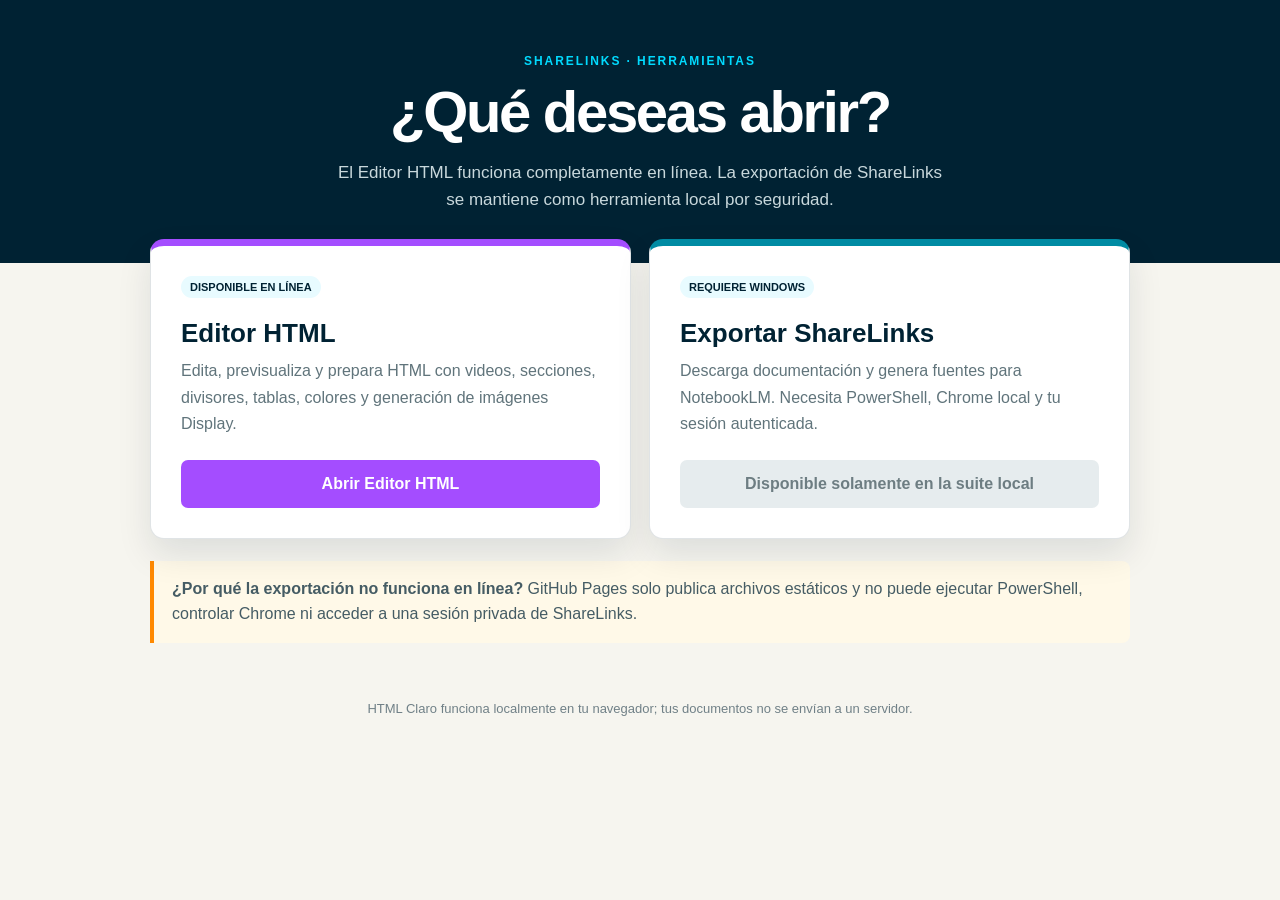
==== docs/index.html @ 23293ef8 "publish extensible web tools editor" ====
<!doctype html>
<html lang="es">
<head>
  <meta charset="utf-8">
  <meta name="viewport" content="width=device-width,initial-scale=1">
  <meta name="description" content="Editor HTML Claro y herramientas ShareLinks">
  <title>Herramientas ShareLinks</title>
  <style>
    :root { color-scheme: light; --navy:#002233; --purple:#a44dff; --cyan:#00dbff; --paper:#f6f5ef; --muted:#60747b; }
    * { box-sizing:border-box; }
    body { min-height:100vh; margin:0; color:var(--navy); background:var(--paper); font-family:Inter,Segoe UI,Arial,sans-serif; }
    header { padding:54px 24px 50px; color:#fff; text-align:center; background:var(--navy); }
    .eyebrow { margin:0 0 10px; color:var(--cyan); font-size:12px; font-weight:800; letter-spacing:.16em; text-transform:uppercase; }
    h1 { margin:0; font-size:clamp(32px,6vw,58px); letter-spacing:-.04em; }
    header p:last-child { max-width:620px; margin:14px auto 0; color:#c8d8dc; font-size:17px; line-height:1.6; }
    main { width:min(980px,calc(100% - 32px)); margin:-24px auto 0; padding-bottom:50px; }
    .grid { display:grid; grid-template-columns:repeat(2,minmax(0,1fr)); gap:18px; }
    article { display:flex; min-height:300px; padding:30px; flex-direction:column; background:#fff; border:1px solid rgba(0,34,51,.12); border-radius:14px; box-shadow:0 16px 34px rgba(0,34,51,.1); }
    article.primary { border-top:7px solid var(--purple); }
    article.local { border-top:7px solid #008ba3; }
    .tag { align-self:flex-start; padding:5px 9px; color:var(--navy); background:#e8fbff; border-radius:999px; font-size:11px; font-weight:800; text-transform:uppercase; }
    h2 { margin:20px 0 9px; font-size:26px; }
    article p { margin:0; color:var(--muted); line-height:1.65; }
    .button { display:inline-flex; min-height:48px; margin-top:auto; padding:12px 18px; align-items:center; justify-content:center; color:#fff; background:var(--purple); border-radius:7px; font-weight:800; text-decoration:none; }
    .button.secondary { background:#008ba3; }
    .button.disabled { color:#6d7d82; background:#e6ecee; cursor:not-allowed; }
    .note { margin:22px 0 0; padding:16px 18px; color:#455c64; background:#fff9e8; border-left:4px solid #ff8900; border-radius:0 8px 8px 0; line-height:1.55; }
    footer { padding:8px 20px 32px; color:#708087; text-align:center; font-size:13px; }
    @media (max-width:720px) { header { padding-top:38px; } .grid { grid-template-columns:1fr; } article { min-height:270px; } }
  </style>
</head>
<body>
  <header>
    <p class="eyebrow">ShareLinks · herramientas</p>
    <h1>¿Qué deseas abrir?</h1>
    <p>El Editor HTML funciona completamente en línea. La exportación de ShareLinks se mantiene como herramienta local por seguridad.</p>
  </header>
  <main>
    <section class="grid" aria-label="Herramientas disponibles">
      <article class="primary">
        <span class="tag">Disponible en línea</span>
        <h2>Editor HTML</h2>
        <p>Edita, previsualiza y prepara HTML con videos, secciones, divisores, tablas, colores y generación de imágenes Display.</p>
        <a class="button" href="editor.html">Abrir Editor HTML</a>
      </article>
      <article class="local">
        <span class="tag">Requiere Windows</span>
        <h2>Exportar ShareLinks</h2>
        <p>Descarga documentación y genera fuentes para NotebookLM. Necesita PowerShell, Chrome local y tu sesión autenticada.</p>
        <span class="button disabled" aria-disabled="true">Disponible solamente en la suite local</span>
      </article>
    </section>
    <p class="note"><strong>¿Por qué la exportación no funciona en línea?</strong> GitHub Pages solo publica archivos estáticos y no puede ejecutar PowerShell, controlar Chrome ni acceder a una sesión privada de ShareLinks.</p>
  </main>
  <footer>HTML Claro funciona localmente en tu navegador; tus documentos no se envían a un servidor.</footer>
</body>
</html>
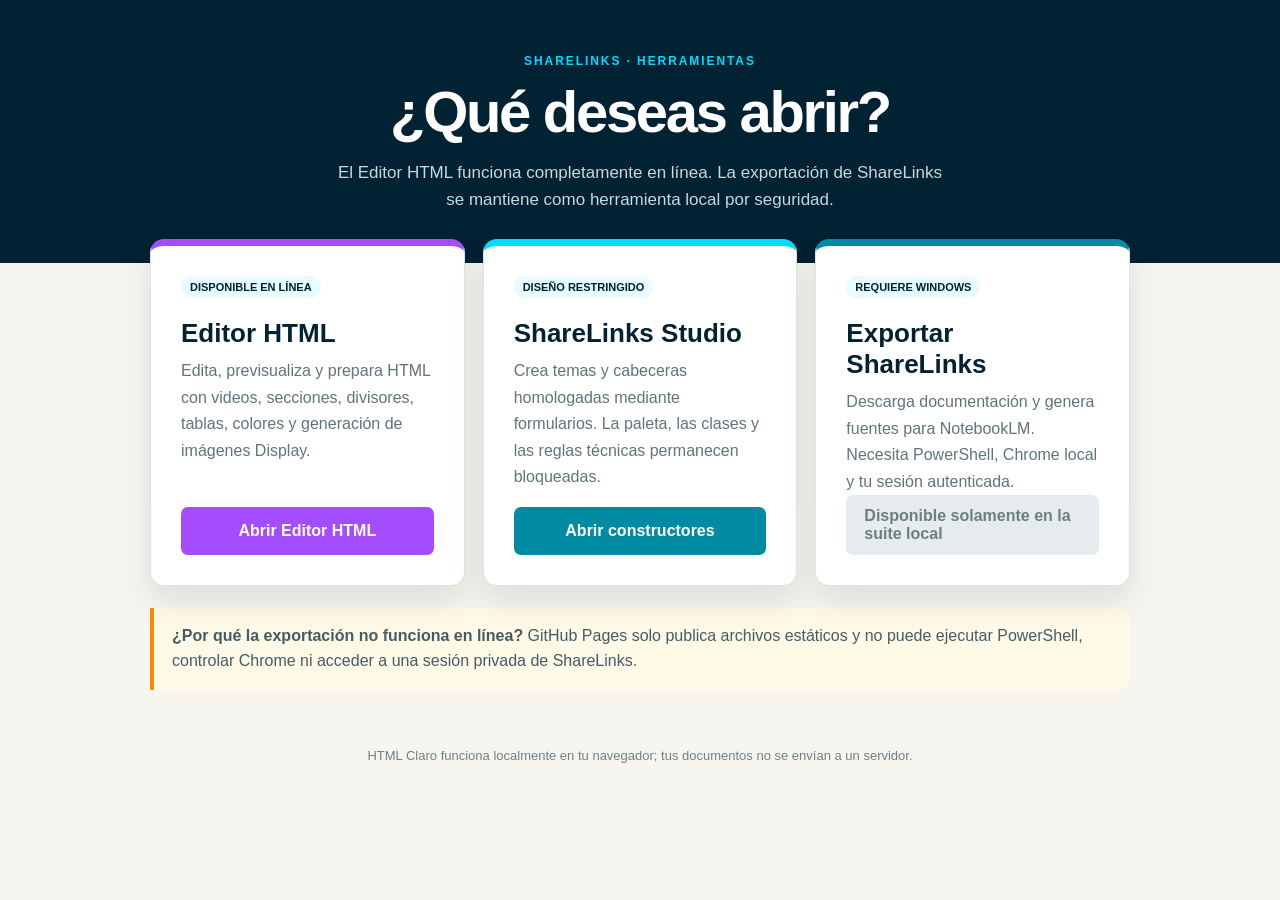
==== commit 69688d18: "add restricted ShareLinks builders" ====
--- a/docs/index.html
+++ b/docs/index.html
@@ -14,9 +14,10 @@
     h1 { margin:0; font-size:clamp(32px,6vw,58px); letter-spacing:-.04em; }
     header p:last-child { max-width:620px; margin:14px auto 0; color:#c8d8dc; font-size:17px; line-height:1.6; }
     main { width:min(980px,calc(100% - 32px)); margin:-24px auto 0; padding-bottom:50px; }
-    .grid { display:grid; grid-template-columns:repeat(2,minmax(0,1fr)); gap:18px; }
+    .grid { display:grid; grid-template-columns:repeat(3,minmax(0,1fr)); gap:18px; }
     article { display:flex; min-height:300px; padding:30px; flex-direction:column; background:#fff; border:1px solid rgba(0,34,51,.12); border-radius:14px; box-shadow:0 16px 34px rgba(0,34,51,.1); }
     article.primary { border-top:7px solid var(--purple); }
+    article.guided { border-top:7px solid var(--cyan); }
     article.local { border-top:7px solid #008ba3; }
     .tag { align-self:flex-start; padding:5px 9px; color:var(--navy); background:#e8fbff; border-radius:999px; font-size:11px; font-weight:800; text-transform:uppercase; }
     h2 { margin:20px 0 9px; font-size:26px; }
@@ -43,6 +44,12 @@
         <p>Edita, previsualiza y prepara HTML con videos, secciones, divisores, tablas, colores y generación de imágenes Display.</p>
         <a class="button" href="editor.html">Abrir Editor HTML</a>
       </article>
+      <article class="guided">
+        <span class="tag">Diseño restringido</span>
+        <h2>ShareLinks Studio</h2>
+        <p>Crea temas y cabeceras homologadas mediante formularios. La paleta, las clases y las reglas técnicas permanecen bloqueadas.</p>
+        <a class="button secondary" href="constructor.html">Abrir constructores</a>
+      </article>
       <article class="local">
         <span class="tag">Requiere Windows</span>
         <h2>Exportar ShareLinks</h2>
